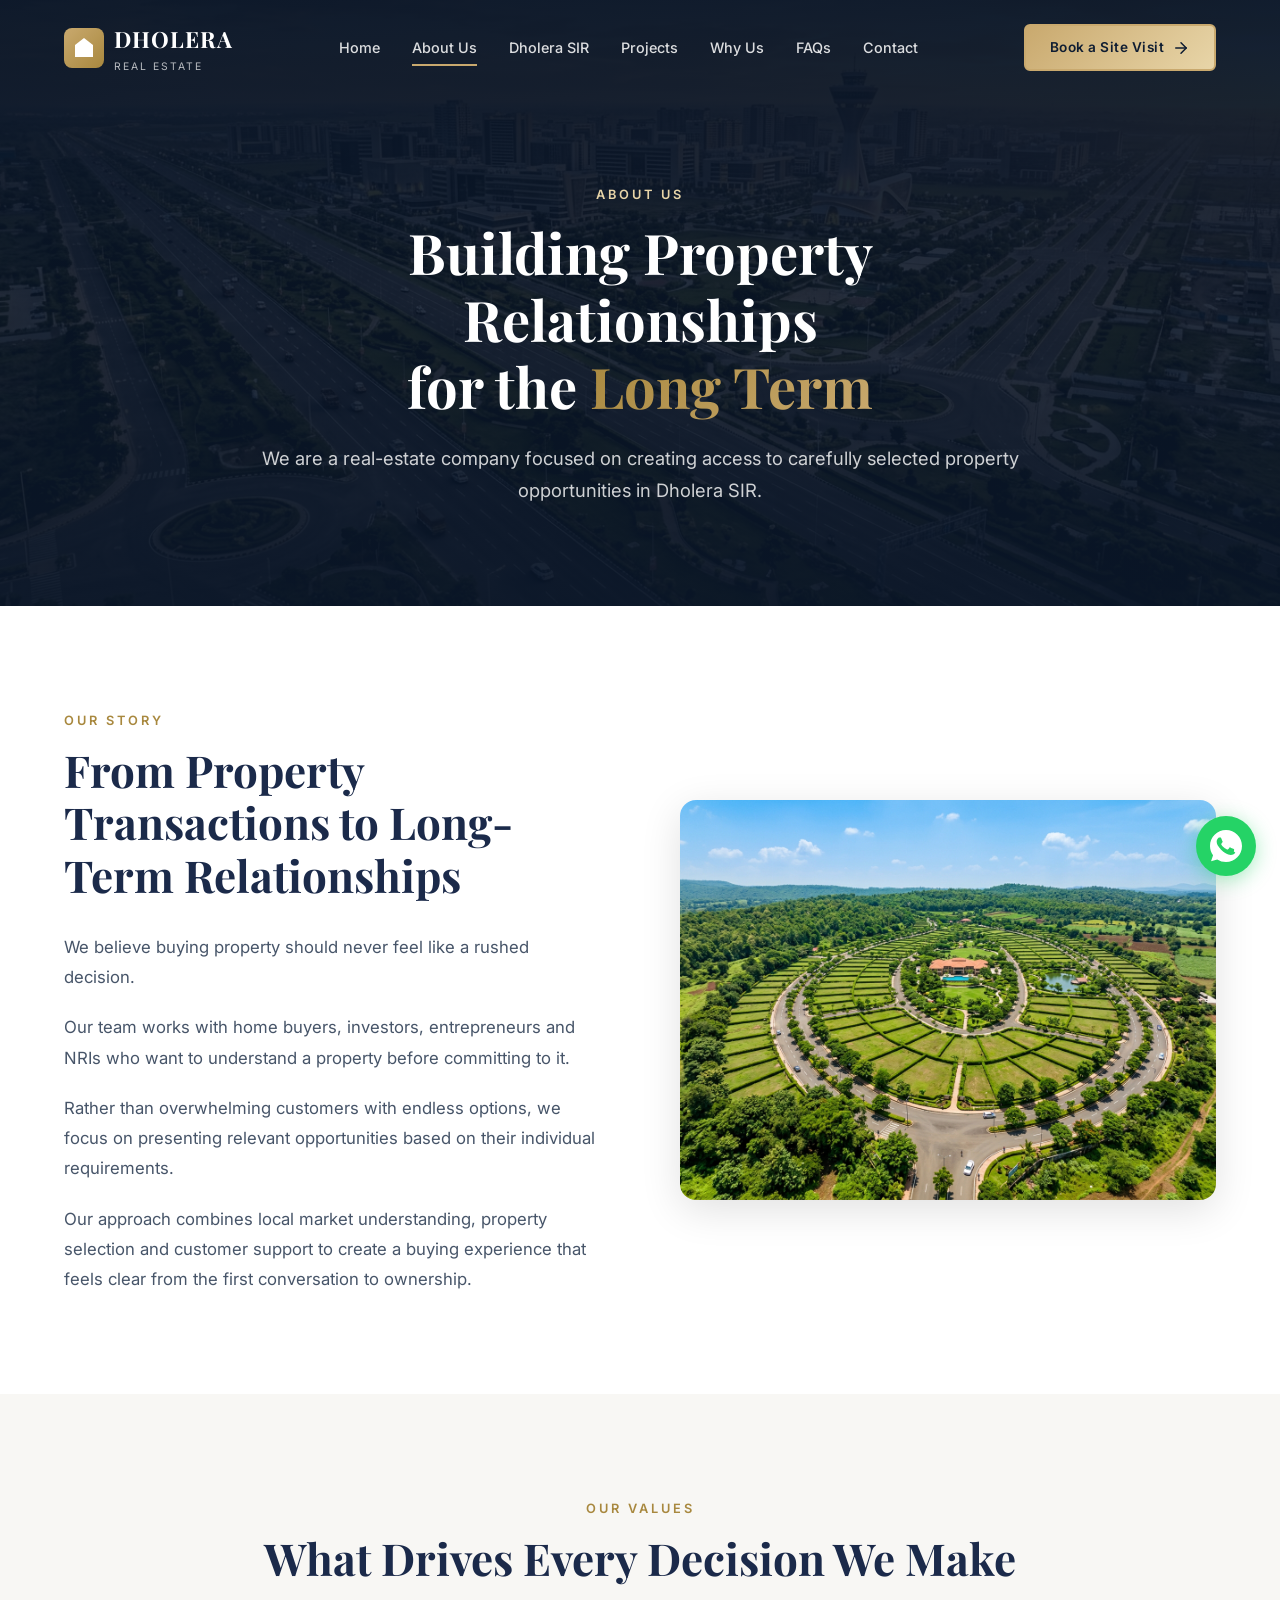
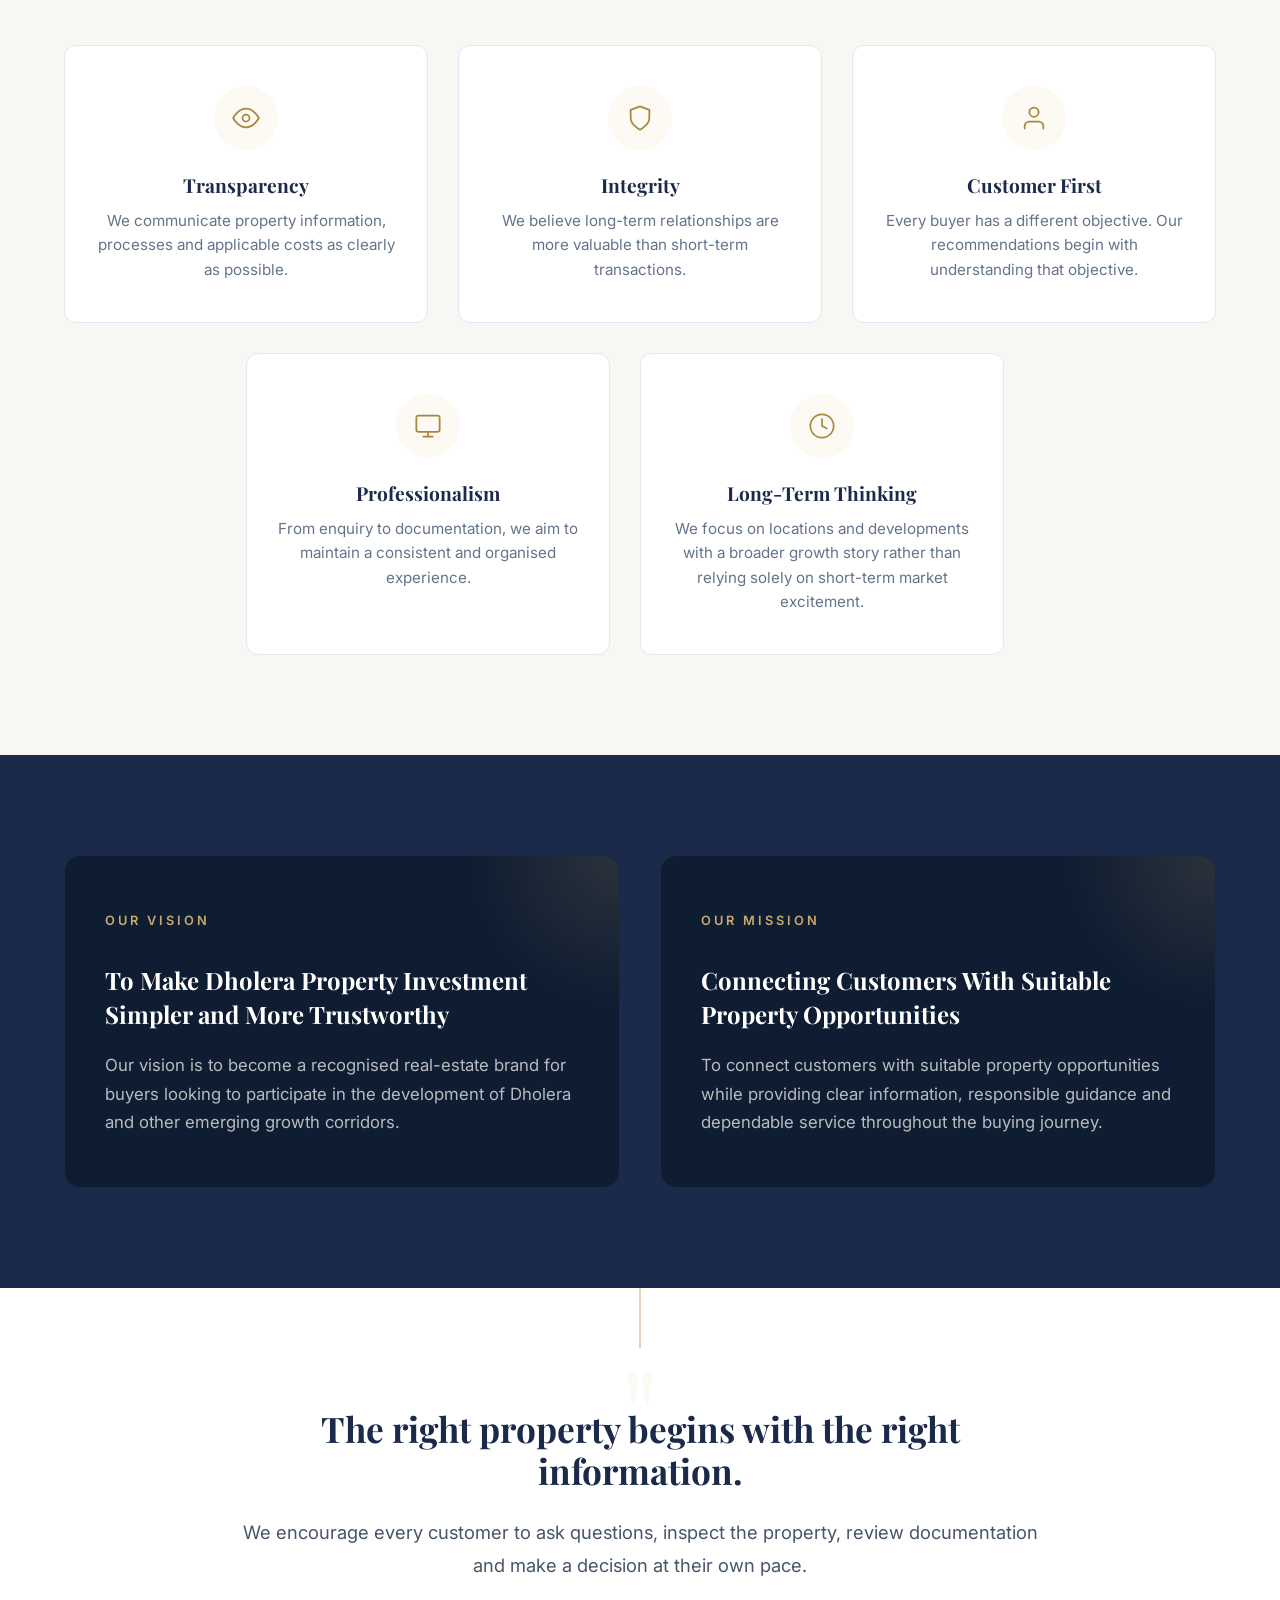
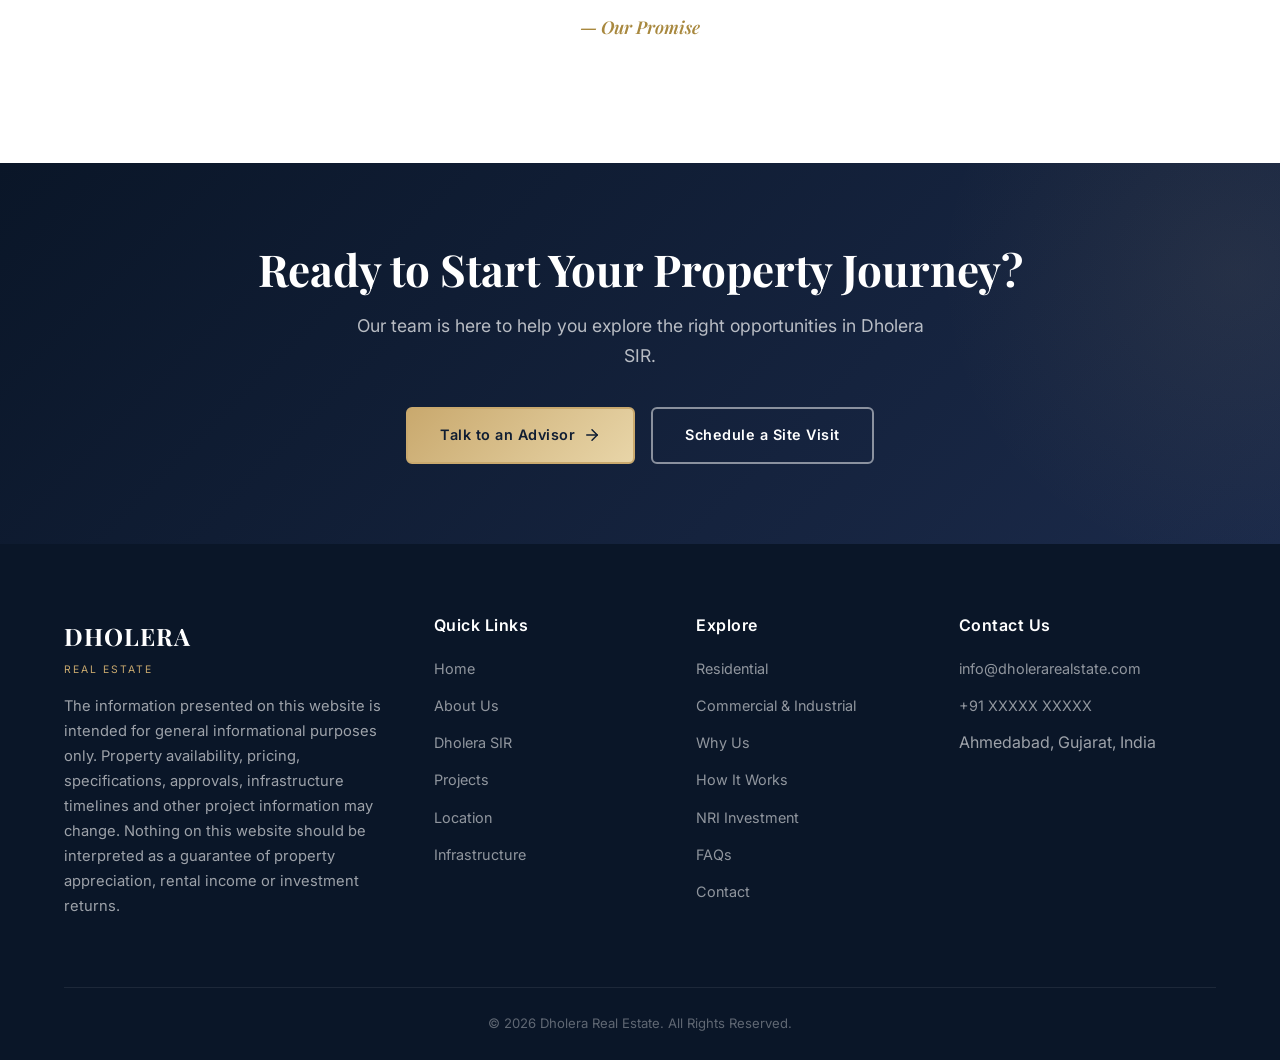
==== about.html @ 93bbe119 "first commit" ====
<!DOCTYPE html>
<html lang="en">
<head>
  <meta charset="UTF-8">
  <meta name="viewport" content="width=device-width, initial-scale=1.0">
  <title>About Us — Dholera Real Estate | Building Property Relationships for the Long Term</title>
  <meta name="description" content="Learn about Dholera Real Estate — our story, values, vision and mission. We focus on creating access to carefully selected property opportunities in Dholera SIR.">

  <!-- Google Fonts -->
  <link rel="preconnect" href="https://fonts.googleapis.com">
  <link rel="preconnect" href="https://fonts.gstatic.com" crossorigin>
  <link href="https://fonts.googleapis.com/css2?family=Inter:wght@300;400;500;600;700&family=Playfair+Display:wght@400;500;600;700&display=swap" rel="stylesheet">

  <!-- Stylesheet -->
  <link rel="stylesheet" href="css/style.css">
  <link rel="stylesheet" href="css/about.css">
</head>
<body>

  <!-- ============ NAVIGATION ============ -->
  <nav class="navbar scrolled" id="navbar">
    <div class="container">
      <a href="index.html" class="logo">
        <div class="logo-icon">
          <svg viewBox="0 0 24 24"><path d="M3 21V9l9-7 9 7v12H3z"/></svg>
        </div>
        <div>
          <div class="logo-text">DHOLERA</div>
          <div class="logo-subtitle">Real Estate</div>
        </div>
      </a>

      <div class="nav-links" id="navLinks">
        <a href="index.html">Home</a>
        <a href="about.html">About Us</a>
        <a href="why-dholera.html">Dholera SIR</a>
        <a href="projects.html">Projects</a>
        <a href="why-choose-us.html">Why Us</a>
        <a href="faqs.html">FAQs</a>
        <a href="contact.html">Contact</a>
      </div>

      <div class="nav-cta">
        <a href="#" class="btn btn-gold">
          Book a Site Visit
          <svg viewBox="0 0 24 24" fill="none" stroke="currentColor" stroke-width="2" stroke-linecap="round" stroke-linejoin="round"><line x1="5" y1="12" x2="19" y2="12"/><polyline points="12 5 19 12 12 19"/></svg>
        </a>
      </div>

      <div class="hamburger" id="hamburger">
        <span></span><span></span><span></span>
      </div>
    </div>
  </nav>

  <!-- ============ PAGE HERO BANNER ============ -->
  <section class="page-hero">
    <div class="page-hero-bg">
      <img src="images/hero-bg.jpg" alt="Dholera Smart City">
    </div>
    <div class="page-hero-overlay"></div>
    <div class="container">
      <div class="page-hero-content">
        <span class="section-label" style="color:var(--gold-light);">About Us</span>
        <h1>Building Property Relationships<br>for the <span class="gold-text">Long Term</span></h1>
        <p>We are a real-estate company focused on creating access to carefully selected property opportunities in Dholera SIR.</p>
      </div>
    </div>
  </section>

  <!-- ============ OUR STORY ============ -->
  <section class="story-section">
    <div class="container">
      <div class="story-grid">
        <div class="story-text reveal-left">
          <span class="section-label">Our Story</span>
          <h2>From Property Transactions to Long-Term Relationships</h2>
          <p>We believe buying property should never feel like a rushed decision.</p>
          <p>
            Our team works with home buyers, investors, entrepreneurs and NRIs who want to understand 
            a property before committing to it.
          </p>
          <p>
            Rather than overwhelming customers with endless options, we focus on presenting relevant 
            opportunities based on their individual requirements.
          </p>
          <p>
            Our approach combines local market understanding, property selection and customer support 
            to create a buying experience that feels clear from the first conversation to ownership.
          </p>
        </div>
        <div class="story-image reveal-right">
          <div class="story-image-wrapper">
            <img src="images/project-horizon-greens.jpg" alt="Dholera property development">
            <div class="story-image-accent"></div>
          </div>
        </div>
      </div>
    </div>
  </section>

  <!-- ============ OUR VALUES ============ -->
  <section class="values-section">
    <div class="container">
      <div class="text-center">
        <span class="section-label reveal">Our Values</span>
        <h2 class="reveal">What Drives Every Decision We Make</h2>
      </div>

      <div class="values-grid stagger">
        <div class="value-card reveal">
          <div class="value-icon">
            <svg viewBox="0 0 24 24" fill="none" stroke="currentColor" stroke-width="1.5" stroke-linecap="round" stroke-linejoin="round"><path d="M1 12s4-8 11-8 11 8 11 8-4 8-11 8-11-8-11-8z"/><circle cx="12" cy="12" r="3"/></svg>
          </div>
          <h3>Transparency</h3>
          <p>We communicate property information, processes and applicable costs as clearly as possible.</p>
        </div>

        <div class="value-card reveal">
          <div class="value-icon">
            <svg viewBox="0 0 24 24" fill="none" stroke="currentColor" stroke-width="1.5" stroke-linecap="round" stroke-linejoin="round"><path d="M12 22s8-4 8-10V5l-8-3-8 3v7c0 6 8 10 8 10z"/></svg>
          </div>
          <h3>Integrity</h3>
          <p>We believe long-term relationships are more valuable than short-term transactions.</p>
        </div>

        <div class="value-card reveal">
          <div class="value-icon">
            <svg viewBox="0 0 24 24" fill="none" stroke="currentColor" stroke-width="1.5" stroke-linecap="round" stroke-linejoin="round"><path d="M20 21v-2a4 4 0 00-4-4H8a4 4 0 00-4 4v2"/><circle cx="12" cy="7" r="4"/></svg>
          </div>
          <h3>Customer First</h3>
          <p>Every buyer has a different objective. Our recommendations begin with understanding that objective.</p>
        </div>

        <div class="value-card reveal">
          <div class="value-icon">
            <svg viewBox="0 0 24 24" fill="none" stroke="currentColor" stroke-width="1.5" stroke-linecap="round" stroke-linejoin="round"><rect x="2" y="3" width="20" height="14" rx="2" ry="2"/><line x1="8" y1="21" x2="16" y2="21"/><line x1="12" y1="17" x2="12" y2="21"/></svg>
          </div>
          <h3>Professionalism</h3>
          <p>From enquiry to documentation, we aim to maintain a consistent and organised experience.</p>
        </div>

        <div class="value-card reveal">
          <div class="value-icon">
            <svg viewBox="0 0 24 24" fill="none" stroke="currentColor" stroke-width="1.5" stroke-linecap="round" stroke-linejoin="round"><circle cx="12" cy="12" r="10"/><polyline points="12 6 12 12 16 14"/></svg>
          </div>
          <h3>Long-Term Thinking</h3>
          <p>We focus on locations and developments with a broader growth story rather than relying solely on short-term market excitement.</p>
        </div>
      </div>
    </div>
  </section>

  <!-- ============ VISION & MISSION ============ -->
  <section class="vision-section">
    <div class="container">
      <div class="vision-grid">
        <div class="vision-card reveal-left">
          <div class="vision-card-accent"></div>
          <span class="section-label">Our Vision</span>
          <h3>To Make Dholera Property Investment Simpler and More Trustworthy</h3>
          <p>
            Our vision is to become a recognised real-estate brand for buyers looking to participate 
            in the development of Dholera and other emerging growth corridors.
          </p>
        </div>

        <div class="vision-card reveal-right">
          <div class="vision-card-accent"></div>
          <span class="section-label">Our Mission</span>
          <h3>Connecting Customers With Suitable Property Opportunities</h3>
          <p>
            To connect customers with suitable property opportunities while providing clear information, 
            responsible guidance and dependable service throughout the buying journey.
          </p>
        </div>
      </div>
    </div>
  </section>

  <!-- ============ OUR PROMISE ============ -->
  <section class="promise-section">
    <div class="container">
      <div class="promise-content reveal">
        <div class="promise-quote-mark">"</div>
        <h2>The right property begins with the right information.</h2>
        <p>
          We encourage every customer to ask questions, inspect the property, review documentation 
          and make a decision at their own pace.
        </p>
        <span class="promise-label">— Our Promise</span>
      </div>
    </div>
  </section>

  <!-- ============ FINAL CTA ============ -->
  <section class="cta-section">
    <div class="container">
      <h2 class="reveal">Ready to Start Your Property Journey?</h2>
      <p class="reveal">
        Our team is here to help you explore the right opportunities in Dholera SIR.
      </p>
      <div class="cta-buttons reveal">
        <a href="#" class="btn btn-gold">
          Talk to an Advisor
          <svg viewBox="0 0 24 24" fill="none" stroke="currentColor" stroke-width="2" stroke-linecap="round" stroke-linejoin="round"><line x1="5" y1="12" x2="19" y2="12"/><polyline points="12 5 19 12 12 19"/></svg>
        </a>
        <a href="#" class="btn btn-outline-white">Schedule a Site Visit</a>
      </div>
    </div>
  </section>

  <!-- ============ FOOTER ============ -->
    <footer class="footer">
    <div class="container">
      <div class="footer-grid">
        <div class="footer-brand">
          <div class="logo-text">DHOLERA</div>
          <span class="logo-subtitle">Real Estate</span>
          <p>The information presented on this website is intended for general informational purposes only. Property availability, pricing, specifications, approvals, infrastructure timelines and other project information may change. Nothing on this website should be interpreted as a guarantee of property appreciation, rental income or investment returns.</p>
        </div>
        <div class="footer-col">
          <h4>Quick Links</h4>
          <ul>
            <li><a href="index.html">Home</a></li>
            <li><a href="about.html">About Us</a></li>
            <li><a href="why-dholera.html">Dholera SIR</a></li>
            <li><a href="projects.html">Projects</a></li>
            <li><a href="location.html">Location</a></li>
            <li><a href="infrastructure.html">Infrastructure</a></li>
          </ul>
        </div>
        <div class="footer-col">
          <h4>Explore</h4>
          <ul>
            <li><a href="residential.html">Residential</a></li>
            <li><a href="commercial-industrial.html">Commercial & Industrial</a></li>
            <li><a href="why-choose-us.html">Why Us</a></li>
            <li><a href="how-it-works.html">How It Works</a></li>
            <li><a href="nri.html">NRI Investment</a></li>
            <li><a href="faqs.html">FAQs</a></li>
            <li><a href="contact.html">Contact</a></li>
          </ul>
        </div>
        <div class="footer-col">
          <h4>Contact Us</h4>
          <ul>
            <li><a href="mailto:info@dholerarealstate.com">info@dholerarealstate.com</a></li>
            <li><a href="tel:+91XXXXXXXXXX">+91 XXXXX XXXXX</a></li>
            <li>Ahmedabad, Gujarat, India</li>
          </ul>
        </div>
      </div>
      <div class="footer-bottom">
        <p>© 2026 Dholera Real Estate. All Rights Reserved.</p>
      </div>
    </div>
  </footer>

  <!-- Floating WhatsApp -->
  <a href="https://wa.me/91XXXXXXXXXX" class="whatsapp-float" target="_blank" aria-label="Chat on WhatsApp">
    <svg viewBox="0 0 32 32"><path d="M16.004 0h-.008C7.174 0 0 7.176 0 16c0 3.5 1.134 6.742 3.06 9.374L1.058 31.37l6.204-1.974A15.89 15.89 0 0016.004 32C24.826 32 32 24.822 32 16S24.826 0 16.004 0zm9.314 22.594c-.39 1.092-1.924 1.998-3.15 2.264-.838.178-1.932.32-5.618-1.208-4.716-1.954-7.748-6.744-7.984-7.058-.226-.314-1.886-2.512-1.886-4.79s1.194-3.4 1.618-3.866c.39-.428.854-.536 1.14-.536.282 0 .566.002.812.016.262.012.614-.1.96.73.358.856 1.216 2.962 1.322 3.178.108.214.18.466.036.748-.142.286-.214.464-.428.714-.214.25-.45.558-.642.75-.214.214-.436.446-.188.876s1.102 1.818 2.366 2.946c1.628 1.45 2.998 1.902 3.424 2.116.426.214.674.178.922-.108.25-.286 1.068-1.244 1.354-1.672.284-.428.568-.356.96-.214.39.142 2.494 1.176 2.922 1.39.426.214.712.322.818.5.108.178.108 1.026-.282 2.118z"/></svg>
  </a>

  <!-- Back to Top -->
  <div class="back-to-top" aria-label="Back to top">
    <svg viewBox="0 0 24 24" fill="none" stroke="currentColor" stroke-width="2.5" stroke-linecap="round" stroke-linejoin="round"><polyline points="18 15 12 9 6 15"/></svg>
  </div>

  <script src="js/main.js"></script>
</body>
</html>
---- css/style.css ----
/* ============================================
   DHOLERA SIR — Premium Real Estate Website
   Light Theme + Navy & Gold Accents
   ============================================ */

/* ---------- CSS Custom Properties ---------- */
:root {
  /* Colors */
  --navy: #1B2A4A;
  --navy-dark: #0F1D32;
  --navy-deep: #0A1628;
  --gold: #C9A96E;
  --gold-light: #E8D5A8;
  --gold-dark: #A8883E;
  --white: #FFFFFF;
  --off-white: #F8F7F4;
  --cream: #FDF9F3;
  --gray-100: #F1F5F9;
  --gray-200: #E2E8F0;
  --gray-300: #CBD5E1;
  --gray-400: #94A3B8;
  --gray-500: #64748B;
  --gray-600: #475569;
  --gray-700: #334155;
  --text-dark: #1E293B;
  --text-body: #475569;

  /* Typography */
  --font-heading: 'Playfair Display', Georgia, serif;
  --font-body: 'Inter', -apple-system, sans-serif;

  /* Spacing */
  --section-padding: 100px 0;
  --container-width: 1200px;

  /* Transitions */
  --transition-fast: 0.3s cubic-bezier(0.4, 0, 0.2, 1);
  --transition-smooth: 0.6s cubic-bezier(0.4, 0, 0.2, 1);

  /* Shadows */
  --shadow-sm: 0 1px 3px rgba(0,0,0,0.08);
  --shadow-md: 0 4px 20px rgba(0,0,0,0.08);
  --shadow-lg: 0 10px 40px rgba(0,0,0,0.12);
  --shadow-gold: 0 4px 20px rgba(201,169,110,0.15);
}

/* ---------- Reset & Base ---------- */
*, *::before, *::after {
  margin: 0;
  padding: 0;
  box-sizing: border-box;
}

html {
  scroll-behavior: smooth;
  font-size: 16px;
}

body {
  font-family: var(--font-body);
  color: var(--text-body);
  background-color: var(--white);
  line-height: 1.7;
  overflow-x: hidden;
  -webkit-font-smoothing: antialiased;
}

img {
  max-width: 100%;
  height: auto;
  display: block;
}

a {
  text-decoration: none;
  color: inherit;
  transition: var(--transition-fast);
}

ul { list-style: none; }

.container {
  max-width: var(--container-width);
  margin: 0 auto;
  padding: 0 24px;
}

/* ---------- Typography ---------- */
h1, h2, h3, h4 {
  font-family: var(--font-heading);
  color: var(--navy);
  line-height: 1.2;
  font-weight: 700;
}

h1 { font-size: clamp(2.5rem, 5vw, 3.5rem); }
h2 { font-size: clamp(2rem, 4vw, 2.75rem); }
h3 { font-size: clamp(1.25rem, 2.5vw, 1.5rem); }

.section-label {
  display: inline-block;
  font-family: var(--font-body);
  font-size: 0.8rem;
  font-weight: 600;
  letter-spacing: 3px;
  text-transform: uppercase;
  color: var(--gold-dark);
  margin-bottom: 12px;
}

.section-subtitle {
  font-size: 1.1rem;
  color: var(--gray-500);
  max-width: 640px;
  margin: 16px auto 0;
  line-height: 1.8;
}

.gold-text {
  color: var(--gold-dark);
  background: linear-gradient(135deg, var(--gold-dark), var(--gold));
  -webkit-background-clip: text;
  -webkit-text-fill-color: transparent;
  background-clip: text;
}

/* ---------- Buttons ---------- */
.btn {
  display: inline-flex;
  align-items: center;
  gap: 8px;
  padding: 14px 32px;
  font-family: var(--font-body);
  font-size: 0.9rem;
  font-weight: 600;
  letter-spacing: 0.5px;
  border-radius: 6px;
  cursor: pointer;
  transition: var(--transition-fast);
  border: 2px solid transparent;
  position: relative;
  overflow: hidden;
}

.btn-primary {
  background: var(--navy);
  color: var(--white);
  border-color: var(--navy);
}

.btn-primary:hover {
  background: var(--navy-dark);
  transform: translateY(-2px);
  box-shadow: 0 6px 24px rgba(27,42,74,0.3);
}

.btn-outline {
  background: transparent;
  color: var(--navy);
  border-color: var(--navy);
}

.btn-outline:hover {
  background: var(--navy);
  color: var(--white);
  transform: translateY(-2px);
}

.btn-gold {
  background: linear-gradient(135deg, var(--gold), var(--gold-light));
  color: var(--navy-dark);
  border-color: var(--gold);
}

.btn-gold:hover {
  background: linear-gradient(135deg, var(--gold-dark), var(--gold));
  transform: translateY(-2px);
  box-shadow: var(--shadow-gold);
}

.btn-white {
  background: var(--white);
  color: var(--navy);
  border-color: var(--white);
}

.btn-white:hover {
  background: transparent;
  color: var(--white);
  border-color: var(--white);
  transform: translateY(-2px);
}

.btn-outline-white {
  background: transparent;
  color: var(--white);
  border-color: rgba(255,255,255,0.5);
}

.btn-outline-white:hover {
  background: var(--white);
  color: var(--navy);
  transform: translateY(-2px);
}

.btn svg {
  width: 18px;
  height: 18px;
  transition: transform var(--transition-fast);
}

.btn:hover svg {
  transform: translateX(4px);
}

/* Shimmer animation for gold buttons */
.btn-gold::after {
  content: '';
  position: absolute;
  top: -50%;
  left: -100%;
  width: 60%;
  height: 200%;
  background: linear-gradient(90deg, transparent, rgba(255,255,255,0.3), transparent);
  transform: skewX(-25deg);
  transition: none;
}

.btn-gold:hover::after {
  animation: shimmer 0.8s ease forwards;
}

@keyframes shimmer {
  to { left: 150%; }
}

/* ============================================
   NAVIGATION
   ============================================ */
.navbar {
  position: fixed;
  top: 0;
  left: 0;
  width: 100%;
  z-index: 1000;
  padding: 20px 0;
  transition: var(--transition-smooth);
}

.navbar.scrolled {
  background: rgba(255,255,255,0.97);
  backdrop-filter: blur(20px);
  padding: 12px 0;
  box-shadow: 0 2px 20px rgba(0,0,0,0.08);
}

.navbar .container {
  display: flex;
  align-items: center;
  justify-content: space-between;
}

.logo {
  display: flex;
  align-items: center;
  gap: 10px;
}

.logo-icon {
  width: 40px;
  height: 40px;
  background: linear-gradient(135deg, var(--gold), var(--gold-dark));
  border-radius: 8px;
  display: flex;
  align-items: center;
  justify-content: center;
}

.logo-icon svg {
  width: 24px;
  height: 24px;
  fill: var(--white);
}

.logo-text {
  font-family: var(--font-heading);
  font-size: 1.4rem;
  font-weight: 700;
  color: var(--white);
  letter-spacing: 1px;
  transition: var(--transition-fast);
}

.logo-subtitle {
  font-size: 0.65rem;
  font-weight: 400;
  letter-spacing: 2px;
  text-transform: uppercase;
  color: rgba(255,255,255,0.7);
  transition: var(--transition-fast);
}

.navbar.scrolled .logo-text { color: var(--navy); }
.navbar.scrolled .logo-subtitle { color: var(--gray-500); }

.nav-links {
  display: flex;
  align-items: center;
  gap: 32px;
}

.nav-links a {
  font-size: 0.9rem;
  font-weight: 500;
  color: rgba(255,255,255,0.85);
  position: relative;
  padding: 4px 0;
}

.nav-links a::after {
  content: '';
  position: absolute;
  bottom: -2px;
  left: 0;
  width: 0;
  height: 2px;
  background: var(--gold);
  transition: width var(--transition-fast);
}

.nav-links a:hover::after,
.nav-links a.active::after {
  width: 100%;
}

.nav-links a:hover { color: var(--white); }

.navbar.scrolled .nav-links a {
  color: var(--gray-600);
}

.navbar.scrolled .nav-links a:hover,
.navbar.scrolled .nav-links a.active {
  color: var(--navy);
}

.nav-cta .btn {
  padding: 10px 24px;
  font-size: 0.85rem;
}

.navbar:not(.scrolled) .nav-cta .btn-gold {
  background: linear-gradient(135deg, var(--gold), var(--gold-light));
  border-color: var(--gold);
  color: var(--navy-dark);
}

/* Hamburger */
.hamburger {
  display: none;
  flex-direction: column;
  gap: 5px;
  cursor: pointer;
  z-index: 1001;
}

.hamburger span {
  width: 28px;
  height: 2.5px;
  background: var(--white);
  border-radius: 4px;
  transition: var(--transition-fast);
}

.navbar.scrolled .hamburger span {
  background: var(--navy);
}

/* ============================================
   HERO SECTION
   ============================================ */
.hero {
  position: relative;
  min-height: 100vh;
  display: flex;
  align-items: center;
  overflow: hidden;
}

.hero-bg {
  position: absolute;
  inset: 0;
  z-index: 0;
}

.hero-bg img {
  width: 100%;
  height: 100%;
  object-fit: cover;
}

.hero-overlay {
  position: absolute;
  inset: 0;
  background: linear-gradient(
    135deg,
    rgba(10,22,40,0.75) 0%,
    rgba(10,22,40,0.5) 40%,
    rgba(10,22,40,0.2) 70%,
    rgba(10,22,40,0.1) 100%
  );
}

.hero-content {
  position: relative;
  z-index: 2;
  max-width: 640px;
  padding-top: 80px;
}

.hero-content h1 {
  color: var(--white);
  margin-bottom: 20px;
  line-height: 1.15;
}

.hero-content h1 .gold-text {
  -webkit-text-fill-color: transparent;
  background: linear-gradient(135deg, var(--gold-light), var(--gold));
  -webkit-background-clip: text;
  background-clip: text;
}

.hero-content .hero-desc {
  color: rgba(255,255,255,0.8);
  font-size: 1.1rem;
  line-height: 1.8;
  margin-bottom: 36px;
  max-width: 520px;
}

.hero-buttons {
  display: flex;
  gap: 16px;
  flex-wrap: wrap;
}

.scroll-indicator {
  position: absolute;
  bottom: 40px;
  left: 50%;
  transform: translateX(-50%);
  z-index: 2;
  display: flex;
  flex-direction: column;
  align-items: center;
  gap: 8px;
  color: rgba(255,255,255,0.6);
  font-size: 0.75rem;
  letter-spacing: 2px;
  text-transform: uppercase;
  animation: bounce 2s ease infinite;
}

.scroll-indicator svg {
  width: 20px;
  height: 20px;
  stroke: rgba(255,255,255,0.6);
}

@keyframes bounce {
  0%, 100% { transform: translateX(-50%) translateY(0); }
  50% { transform: translateX(-50%) translateY(8px); }
}

/* ============================================
   ABOUT / INTRO SECTION
   ============================================ */
.about-section {
  padding: var(--section-padding);
  background: var(--white);
}

.about-grid {
  display: grid;
  grid-template-columns: 1fr 1fr;
  gap: 60px;
  align-items: center;
}

.about-text h2 {
  margin-bottom: 20px;
}

.about-text p {
  margin-bottom: 16px;
  font-size: 1.05rem;
  line-height: 1.8;
}

.about-text .btn {
  margin-top: 12px;
}

/* Feature Cards */
.feature-cards {
  display: grid;
  grid-template-columns: 1fr 1fr;
  gap: 20px;
}

.feature-card {
  background: var(--white);
  border: 1px solid var(--gray-200);
  border-radius: 12px;
  padding: 28px 24px;
  transition: var(--transition-fast);
  position: relative;
  overflow: hidden;
}

.feature-card::before {
  content: '';
  position: absolute;
  top: 0;
  left: 0;
  width: 100%;
  height: 3px;
  background: linear-gradient(90deg, var(--gold), var(--gold-light));
  transform: scaleX(0);
  transform-origin: left;
  transition: transform var(--transition-fast);
}

.feature-card:hover {
  border-color: var(--gold);
  box-shadow: var(--shadow-md);
  transform: translateY(-4px);
}

.feature-card:hover::before {
  transform: scaleX(1);
}

.feature-card-icon {
  width: 48px;
  height: 48px;
  background: var(--cream);
  border-radius: 10px;
  display: flex;
  align-items: center;
  justify-content: center;
  margin-bottom: 16px;
  transition: var(--transition-fast);
}

.feature-card:hover .feature-card-icon {
  background: linear-gradient(135deg, var(--gold), var(--gold-light));
}

.feature-card-icon svg {
  width: 24px;
  height: 24px;
  stroke: var(--gold-dark);
  fill: none;
  stroke-width: 1.5;
  transition: var(--transition-fast);
}

.feature-card:hover .feature-card-icon svg {
  stroke: var(--white);
}

.feature-card h3 {
  font-family: var(--font-body);
  font-size: 1rem;
  font-weight: 600;
  margin-bottom: 8px;
  color: var(--navy);
}

.feature-card p {
  font-size: 0.88rem;
  color: var(--gray-500);
  line-height: 1.6;
}

/* ============================================
   WHY DHOLERA SECTION
   ============================================ */
.why-dholera {
  padding: var(--section-padding);
  background: var(--off-white);
  text-align: center;
}

.why-dholera h2 {
  margin-bottom: 12px;
}

.why-grid {
  display: grid;
  grid-template-columns: repeat(4, 1fr);
  gap: 32px;
  margin-top: 56px;
}

.why-item {
  text-align: center;
  padding: 12px;
}

.why-icon {
  width: 72px;
  height: 72px;
  margin: 0 auto 20px;
  border: 2px solid var(--gold);
  border-radius: 50%;
  display: flex;
  align-items: center;
  justify-content: center;
  transition: var(--transition-fast);
  background: var(--white);
}

.why-icon svg {
  width: 32px;
  height: 32px;
  stroke: var(--gold-dark);
  fill: none;
  stroke-width: 1.5;
  transition: var(--transition-fast);
}

.why-item:hover .why-icon {
  background: linear-gradient(135deg, var(--gold), var(--gold-light));
  transform: scale(1.08);
}

.why-item:hover .why-icon svg {
  stroke: var(--white);
}

.why-item h3 {
  font-family: var(--font-body);
  font-weight: 600;
  font-size: 1rem;
  margin-bottom: 10px;
  color: var(--navy);
}

.why-item p {
  font-size: 0.9rem;
  color: var(--gray-500);
  line-height: 1.65;
}

/* ============================================
   PROPERTY CATEGORIES
   ============================================ */
.categories {
  padding: var(--section-padding);
  background: var(--white);
  text-align: center;
}

.categories-grid {
  display: grid;
  grid-template-columns: repeat(3, 1fr);
  gap: 28px;
  margin-top: 56px;
}

.category-card {
  position: relative;
  border-radius: 16px;
  overflow: hidden;
  height: 380px;
  cursor: pointer;
  group: true;
}

.category-card img {
  width: 100%;
  height: 100%;
  object-fit: cover;
  transition: transform 0.8s cubic-bezier(0.4, 0, 0.2, 1);
}

.category-card:hover img {
  transform: scale(1.08);
}

.category-overlay {
  position: absolute;
  inset: 0;
  background: linear-gradient(
    to top,
    rgba(10,22,40,0.85) 0%,
    rgba(10,22,40,0.3) 50%,
    rgba(10,22,40,0.05) 100%
  );
  display: flex;
  flex-direction: column;
  justify-content: flex-end;
  padding: 32px;
  transition: var(--transition-fast);
}

.category-card:hover .category-overlay {
  background: linear-gradient(
    to top,
    rgba(10,22,40,0.9) 0%,
    rgba(10,22,40,0.4) 50%,
    rgba(10,22,40,0.1) 100%
  );
}

.category-overlay h3 {
  color: var(--white);
  font-size: 1.4rem;
  margin-bottom: 8px;
}

.category-overlay p {
  color: rgba(255,255,255,0.75);
  font-size: 0.92rem;
  line-height: 1.6;
  margin-bottom: 16px;
}

.category-link {
  display: inline-flex;
  align-items: center;
  gap: 6px;
  color: var(--gold-light);
  font-weight: 600;
  font-size: 0.9rem;
  letter-spacing: 0.5px;
}

.category-link svg {
  width: 18px;
  height: 18px;
  stroke: var(--gold-light);
  transition: transform var(--transition-fast);
}

.category-card:hover .category-link svg {
  transform: translateX(6px);
}

/* ============================================
   FEATURED PROJECTS
   ============================================ */
.projects {
  padding: var(--section-padding);
  background: var(--off-white);
}

.projects-header {
  display: flex;
  justify-content: space-between;
  align-items: flex-end;
  margin-bottom: 48px;
}

.projects-header h2 { margin-bottom: 0; }

.projects-grid {
  display: grid;
  grid-template-columns: repeat(3, 1fr);
  gap: 28px;
}

.project-card {
  background: var(--white);
  border-radius: 16px;
  overflow: hidden;
  border: 1px solid var(--gray-200);
  transition: var(--transition-fast);
}

.project-card:hover {
  transform: translateY(-8px);
  box-shadow: var(--shadow-lg);
  border-color: var(--gold);
}

.project-card-image {
  height: 240px;
  overflow: hidden;
  position: relative;
}

.project-card-image img {
  width: 100%;
  height: 100%;
  object-fit: cover;
  transition: transform 0.6s ease;
}

.project-card:hover .project-card-image img {
  transform: scale(1.06);
}

.project-card-body {
  padding: 24px;
}

.project-card-body h3 {
  margin-bottom: 10px;
  font-size: 1.25rem;
}

.project-card-body p {
  font-size: 0.92rem;
  color: var(--gray-500);
  line-height: 1.65;
  margin-bottom: 20px;
}

.project-link {
  display: inline-flex;
  align-items: center;
  gap: 6px;
  color: var(--gold-dark);
  font-weight: 600;
  font-size: 0.9rem;
}

.project-link svg {
  width: 18px;
  height: 18px;
  stroke: var(--gold-dark);
  transition: transform var(--transition-fast);
}

.project-card:hover .project-link svg {
  transform: translateX(6px);
}

/* ============================================
   WHY CHOOSE US / PROCESS
   ============================================ */
.process {
  padding: var(--section-padding);
  background: var(--white);
  text-align: center;
}

.process-steps {
  display: grid;
  grid-template-columns: repeat(5, 1fr);
  gap: 12px;
  margin-top: 56px;
  position: relative;
}

/* Connecting line */
.process-steps::before {
  content: '';
  position: absolute;
  top: 36px;
  left: 10%;
  width: 80%;
  height: 2px;
  background: linear-gradient(90deg, var(--gold-light), var(--gold), var(--gold-light));
}

.process-step {
  position: relative;
  z-index: 1;
}

.step-number {
  width: 72px;
  height: 72px;
  margin: 0 auto 20px;
  background: var(--white);
  border: 2px solid var(--gold);
  border-radius: 50%;
  display: flex;
  align-items: center;
  justify-content: center;
  font-family: var(--font-heading);
  font-size: 1.5rem;
  font-weight: 700;
  color: var(--gold-dark);
  transition: var(--transition-fast);
}

.process-step:hover .step-number {
  background: linear-gradient(135deg, var(--gold), var(--gold-light));
  color: var(--white);
  transform: scale(1.1);
  box-shadow: var(--shadow-gold);
}

.process-step h3 {
  font-family: var(--font-body);
  font-size: 1.05rem;
  font-weight: 700;
  color: var(--navy);
  margin-bottom: 8px;
}

.process-step p {
  font-size: 0.85rem;
  color: var(--gray-500);
  line-height: 1.6;
  padding: 0 8px;
}

/* ============================================
   FINAL CTA SECTION
   ============================================ */
.cta-section {
  padding: 80px 0;
  background: linear-gradient(135deg, var(--navy-deep), var(--navy));
  text-align: center;
  position: relative;
  overflow: hidden;
}

.cta-section::before {
  content: '';
  position: absolute;
  top: -50%;
  right: -20%;
  width: 600px;
  height: 600px;
  background: radial-gradient(circle, rgba(201,169,110,0.08), transparent 70%);
  border-radius: 50%;
}

.cta-section h2 {
  color: var(--white);
  margin-bottom: 16px;
}

.cta-section p {
  color: rgba(255,255,255,0.7);
  font-size: 1.1rem;
  max-width: 600px;
  margin: 0 auto 36px;
  line-height: 1.7;
}

.cta-buttons {
  display: flex;
  gap: 16px;
  justify-content: center;
  flex-wrap: wrap;
}

/* ============================================
   FOOTER
   ============================================ */
.footer {
  background: var(--navy-deep);
  color: rgba(255,255,255,0.6);
  padding: 72px 0 0;
}

.footer-grid {
  display: grid;
  grid-template-columns: 1.5fr 1fr 1fr 1.2fr;
  gap: 48px;
  padding-bottom: 48px;
  border-bottom: 1px solid rgba(255,255,255,0.08);
}

.footer-brand .logo-text {
  color: var(--white);
  font-size: 1.5rem;
  margin-bottom: 4px;
}

.footer-brand .logo-subtitle {
  color: var(--gold);
  margin-bottom: 16px;
  display: block;
}

.footer-brand p {
  font-size: 0.92rem;
  line-height: 1.7;
  margin-bottom: 20px;
}

.social-links {
  display: flex;
  gap: 12px;
}

.social-links a {
  width: 40px;
  height: 40px;
  border: 1px solid rgba(255,255,255,0.15);
  border-radius: 8px;
  display: flex;
  align-items: center;
  justify-content: center;
  transition: var(--transition-fast);
}

.social-links a:hover {
  background: var(--gold);
  border-color: var(--gold);
}

.social-links svg {
  width: 18px;
  height: 18px;
  fill: rgba(255,255,255,0.6);
}

.social-links a:hover svg {
  fill: var(--navy-deep);
}

.footer-col h4 {
  font-family: var(--font-body);
  font-size: 1rem;
  font-weight: 600;
  color: var(--white);
  margin-bottom: 20px;
  letter-spacing: 0.5px;
}

.footer-col ul li {
  margin-bottom: 10px;
}

.footer-col ul li a {
  font-size: 0.9rem;
  color: rgba(255,255,255,0.55);
  transition: var(--transition-fast);
}

.footer-col ul li a:hover {
  color: var(--gold-light);
  padding-left: 4px;
}

.footer-contact li {
  display: flex;
  align-items: flex-start;
  gap: 12px;
  margin-bottom: 16px !important;
}

.footer-contact li svg {
  width: 18px;
  height: 18px;
  stroke: var(--gold);
  flex-shrink: 0;
  margin-top: 3px;
}

.footer-contact li span {
  font-size: 0.9rem;
  line-height: 1.5;
}

.footer-bottom {
  padding: 24px 0;
  text-align: center;
}

.footer-bottom p {
  font-size: 0.82rem;
  line-height: 1.8;
  color: rgba(255,255,255,0.35);
}

/* ============================================
   FLOATING WHATSAPP
   ============================================ */
.whatsapp-float {
  position: fixed;
  bottom: 24px;
  right: 24px;
  z-index: 999;
  width: 60px;
  height: 60px;
  background: #25D366;
  border-radius: 50%;
  display: flex;
  align-items: center;
  justify-content: center;
  box-shadow: 0 4px 20px rgba(37,211,102,0.4);
  transition: var(--transition-fast);
  animation: pulse-whatsapp 2s ease infinite;
}

.whatsapp-float:hover {
  transform: scale(1.1);
  box-shadow: 0 6px 30px rgba(37,211,102,0.5);
}

.whatsapp-float svg {
  width: 32px;
  height: 32px;
  fill: white;
}

@keyframes pulse-whatsapp {
  0%, 100% { box-shadow: 0 4px 20px rgba(37,211,102,0.4); }
  50% { box-shadow: 0 4px 30px rgba(37,211,102,0.6), 0 0 0 10px rgba(37,211,102,0.1); }
}

/* ============================================
   BACK TO TOP
   ============================================ */
.back-to-top {
  position: fixed;
  bottom: 24px;
  right: 96px;
  z-index: 998;
  width: 44px;
  height: 44px;
  background: var(--navy);
  border-radius: 50%;
  display: flex;
  align-items: center;
  justify-content: center;
  opacity: 0;
  visibility: hidden;
  transition: var(--transition-fast);
  cursor: pointer;
  box-shadow: var(--shadow-md);
}

.back-to-top.visible {
  opacity: 1;
  visibility: visible;
}

.back-to-top:hover {
  background: var(--gold-dark);
  transform: translateY(-3px);
}

.back-to-top svg {
  width: 20px;
  height: 20px;
  stroke: var(--white);
}

/* ============================================
   SCROLL ANIMATIONS
   ============================================ */
.reveal {
  opacity: 0;
  transform: translateY(40px);
  transition: opacity 0.8s cubic-bezier(0.4, 0, 0.2, 1),
              transform 0.8s cubic-bezier(0.4, 0, 0.2, 1);
}

.reveal.visible {
  opacity: 1;
  transform: translateY(0);
}

.reveal-left {
  opacity: 0;
  transform: translateX(-40px);
  transition: opacity 0.8s ease, transform 0.8s ease;
}

.reveal-left.visible {
  opacity: 1;
  transform: translateX(0);
}

.reveal-right {
  opacity: 0;
  transform: translateX(40px);
  transition: opacity 0.8s ease, transform 0.8s ease;
}

.reveal-right.visible {
  opacity: 1;
  transform: translateX(0);
}

/* Stagger delays for children */
.stagger > *:nth-child(1) { transition-delay: 0s; }
.stagger > *:nth-child(2) { transition-delay: 0.1s; }
.stagger > *:nth-child(3) { transition-delay: 0.2s; }
.stagger > *:nth-child(4) { transition-delay: 0.3s; }
.stagger > *:nth-child(5) { transition-delay: 0.4s; }

/* ============================================
   RESPONSIVE
   ============================================ */
@media (max-width: 1024px) {
  .nav-links { display: none; }
  .hamburger { display: flex; }
  
  .nav-links.active {
    display: flex;
    flex-direction: column;
    position: fixed;
    top: 0;
    left: 0;
    width: 100%;
    height: 100vh;
    background: var(--navy-deep);
    justify-content: center;
    align-items: center;
    gap: 24px;
    z-index: 1000;
  }
  
  .nav-links.active a {
    color: var(--white);
    font-size: 1.2rem;
  }

  .about-grid { grid-template-columns: 1fr; gap: 40px; }
  .why-grid { grid-template-columns: repeat(2, 1fr); }
  .categories-grid { grid-template-columns: 1fr 1fr; }
  .projects-grid { grid-template-columns: 1fr 1fr; }
  .process-steps { grid-template-columns: repeat(3, 1fr); gap: 32px; }
  .process-steps::before { display: none; }
  .footer-grid { grid-template-columns: 1fr 1fr; }
}

@media (max-width: 768px) {
  :root { --section-padding: 72px 0; }
  
  .hero-content { padding-top: 100px; }
  .hero-content h1 { font-size: 2.2rem; }
  .hero-buttons { flex-direction: column; }
  .hero-buttons .btn { width: 100%; justify-content: center; }
  
  .feature-cards { grid-template-columns: 1fr; }
  .why-grid { grid-template-columns: 1fr 1fr; }
  .categories-grid { grid-template-columns: 1fr; }
  .category-card { height: 300px; }
  .projects-grid { grid-template-columns: 1fr; }
  .projects-header { flex-direction: column; align-items: flex-start; gap: 16px; }
  .process-steps { grid-template-columns: repeat(2, 1fr); }
  .footer-grid { grid-template-columns: 1fr; gap: 36px; }
  .cta-buttons { flex-direction: column; align-items: center; }
  .cta-buttons .btn { width: 80%; justify-content: center; }
}

@media (max-width: 480px) {
  .why-grid { grid-template-columns: 1fr; }
  .process-steps { grid-template-columns: 1fr; }
  .hero-content h1 { font-size: 1.9rem; }
}
---- css/about.css ----
/* ============================================
   ABOUT US PAGE — Specific Styles
   ============================================ */

/* ---------- Page Hero Banner ---------- */
.page-hero {
  position: relative;
  padding: 180px 0 100px;
  background: var(--navy-deep);
  min-height: 50vh;
  display: flex;
  align-items: center;
  overflow: hidden;
}

.page-hero-bg {
  position: absolute;
  inset: 0;
  z-index: 0;
  opacity: 0.3;
}

.page-hero-bg img {
  width: 100%;
  height: 100%;
  object-fit: cover;
  filter: grayscale(40%) contrast(1.2);
}

.page-hero-overlay {
  position: absolute;
  inset: 0;
  background: linear-gradient(
    to bottom,
    rgba(10,22,40,0.9) 0%,
    rgba(10,22,40,0.6) 50%,
    rgba(10,22,40,0.85) 100%
  );
  z-index: 1;
}

.page-hero-content {
  position: relative;
  z-index: 2;
  max-width: 800px;
  text-align: center;
  margin: 0 auto;
}

.page-hero-content h1 {
  color: var(--white);
  margin-bottom: 24px;
}

.page-hero-content p {
  font-size: 1.15rem;
  color: rgba(255,255,255,0.8);
  line-height: 1.7;
}


/* ---------- Our Story Section ---------- */
.story-section {
  padding: var(--section-padding);
  background: var(--white);
}

.story-grid {
  display: grid;
  grid-template-columns: 1fr 1fr;
  gap: 80px;
  align-items: center;
}

.story-text h2 {
  margin-bottom: 30px;
}

.story-text p {
  font-size: 1.05rem;
  line-height: 1.8;
  margin-bottom: 20px;
  color: var(--gray-600);
}

.story-text p:last-child {
  margin-bottom: 0;
}

.story-image {
  position: relative;
}

.story-image-wrapper {
  position: relative;
  border-radius: 16px;
  overflow: hidden;
  box-shadow: var(--shadow-lg);
}

.story-image-wrapper img {
  width: 100%;
  height: auto;
  display: block;
}

.story-image-accent {
  position: absolute;
  bottom: -20px;
  left: -20px;
  width: 60%;
  height: 40%;
  background: var(--off-white);
  border: 1px solid var(--gold);
  z-index: -1;
  border-radius: 16px;
}


/* ---------- Our Values Section ---------- */
.values-section {
  padding: var(--section-padding);
  background: var(--off-white);
}

.text-center {
  text-align: center;
  margin-bottom: 60px;
}

.values-grid {
  display: grid;
  grid-template-columns: repeat(auto-fit, minmax(300px, 1fr));
  gap: 30px;
  justify-content: center;
}

/* Make last two items center if in 3-column grid */
@media (min-width: 1024px) {
  .values-grid .value-card:nth-child(4) {
    grid-column: 1 / span 1;
    transform: translateX(50%);
  }
  .values-grid .value-card:nth-child(5) {
    grid-column: 2 / span 1;
    transform: translateX(50%);
  }
}

.value-card {
  background: var(--white);
  padding: 40px 30px;
  border-radius: 12px;
  border: 1px solid var(--gray-200);
  transition: var(--transition-fast);
  text-align: center;
}

.value-card:hover {
  border-color: var(--gold);
  box-shadow: var(--shadow-md);
  transform: translateY(-5px);
}

.value-icon {
  width: 64px;
  height: 64px;
  background: var(--cream);
  border-radius: 50%;
  display: flex;
  align-items: center;
  justify-content: center;
  margin: 0 auto 24px;
  transition: var(--transition-fast);
}

.value-card:hover .value-icon {
  background: linear-gradient(135deg, var(--gold), var(--gold-light));
}

.value-icon svg {
  width: 28px;
  height: 28px;
  stroke: var(--gold-dark);
  transition: var(--transition-fast);
}

.value-card:hover .value-icon svg {
  stroke: var(--white);
}

.value-card h3 {
  font-size: 1.2rem;
  margin-bottom: 12px;
}

.value-card p {
  font-size: 0.95rem;
  color: var(--gray-500);
  line-height: 1.6;
}


/* ---------- Vision & Mission Section ---------- */
.vision-section {
  padding: var(--section-padding);
  background: var(--navy);
  color: var(--white);
}

.vision-grid {
  display: grid;
  grid-template-columns: 1fr 1fr;
  gap: 40px;
}

.vision-card {
  background: var(--navy-dark);
  padding: 50px 40px;
  border-radius: 16px;
  position: relative;
  overflow: hidden;
  border: 1px solid rgba(255,255,255,0.05);
  z-index: 1;
}

.vision-card-accent {
  position: absolute;
  top: 0;
  right: 0;
  width: 150px;
  height: 150px;
  background: radial-gradient(circle at top right, rgba(201,169,110,0.15), transparent 70%);
  z-index: -1;
}

.vision-card .section-label {
  color: var(--gold);
}

.vision-card h3 {
  color: var(--white);
  font-size: 1.5rem;
  margin: 20px 0;
  line-height: 1.4;
}

.vision-card p {
  color: rgba(255,255,255,0.7);
  font-size: 1.05rem;
  line-height: 1.7;
}


/* ---------- Our Promise Section ---------- */
.promise-section {
  padding: 120px 0;
  background: var(--white);
  text-align: center;
  position: relative;
}

.promise-section::before {
  content: '';
  position: absolute;
  top: 0;
  left: 50%;
  transform: translateX(-50%);
  width: 1px;
  height: 60px;
  background: var(--gold);
}

.promise-content {
  max-width: 800px;
  margin: 0 auto;
  position: relative;
}

.promise-quote-mark {
  font-family: var(--font-heading);
  font-size: 8rem;
  line-height: 1;
  color: var(--cream);
  position: absolute;
  top: -60px;
  left: 50%;
  transform: translateX(-50%);
  z-index: -1;
}

.promise-content h2 {
  font-size: 2.2rem;
  margin-bottom: 24px;
}

.promise-content p {
  font-size: 1.15rem;
  color: var(--gray-600);
  line-height: 1.8;
  margin-bottom: 30px;
}

.promise-label {
  font-family: var(--font-heading);
  font-style: italic;
  font-size: 1.1rem;
  color: var(--gold-dark);
  font-weight: 600;
}


/* ---------- Responsive ---------- */
@media (max-width: 1024px) {
  .story-grid {
    grid-template-columns: 1fr;
    gap: 50px;
  }
  .vision-grid {
    grid-template-columns: 1fr;
  }
  .values-grid .value-card:nth-child(4),
  .values-grid .value-card:nth-child(5) {
    transform: none;
    grid-column: auto;
  }
}

@media (max-width: 768px) {
  .page-hero {
    padding: 140px 0 80px;
  }
  .page-hero-content h1 {
    font-size: 2.2rem;
  }
  .promise-content h2 {
    font-size: 1.8rem;
  }
}
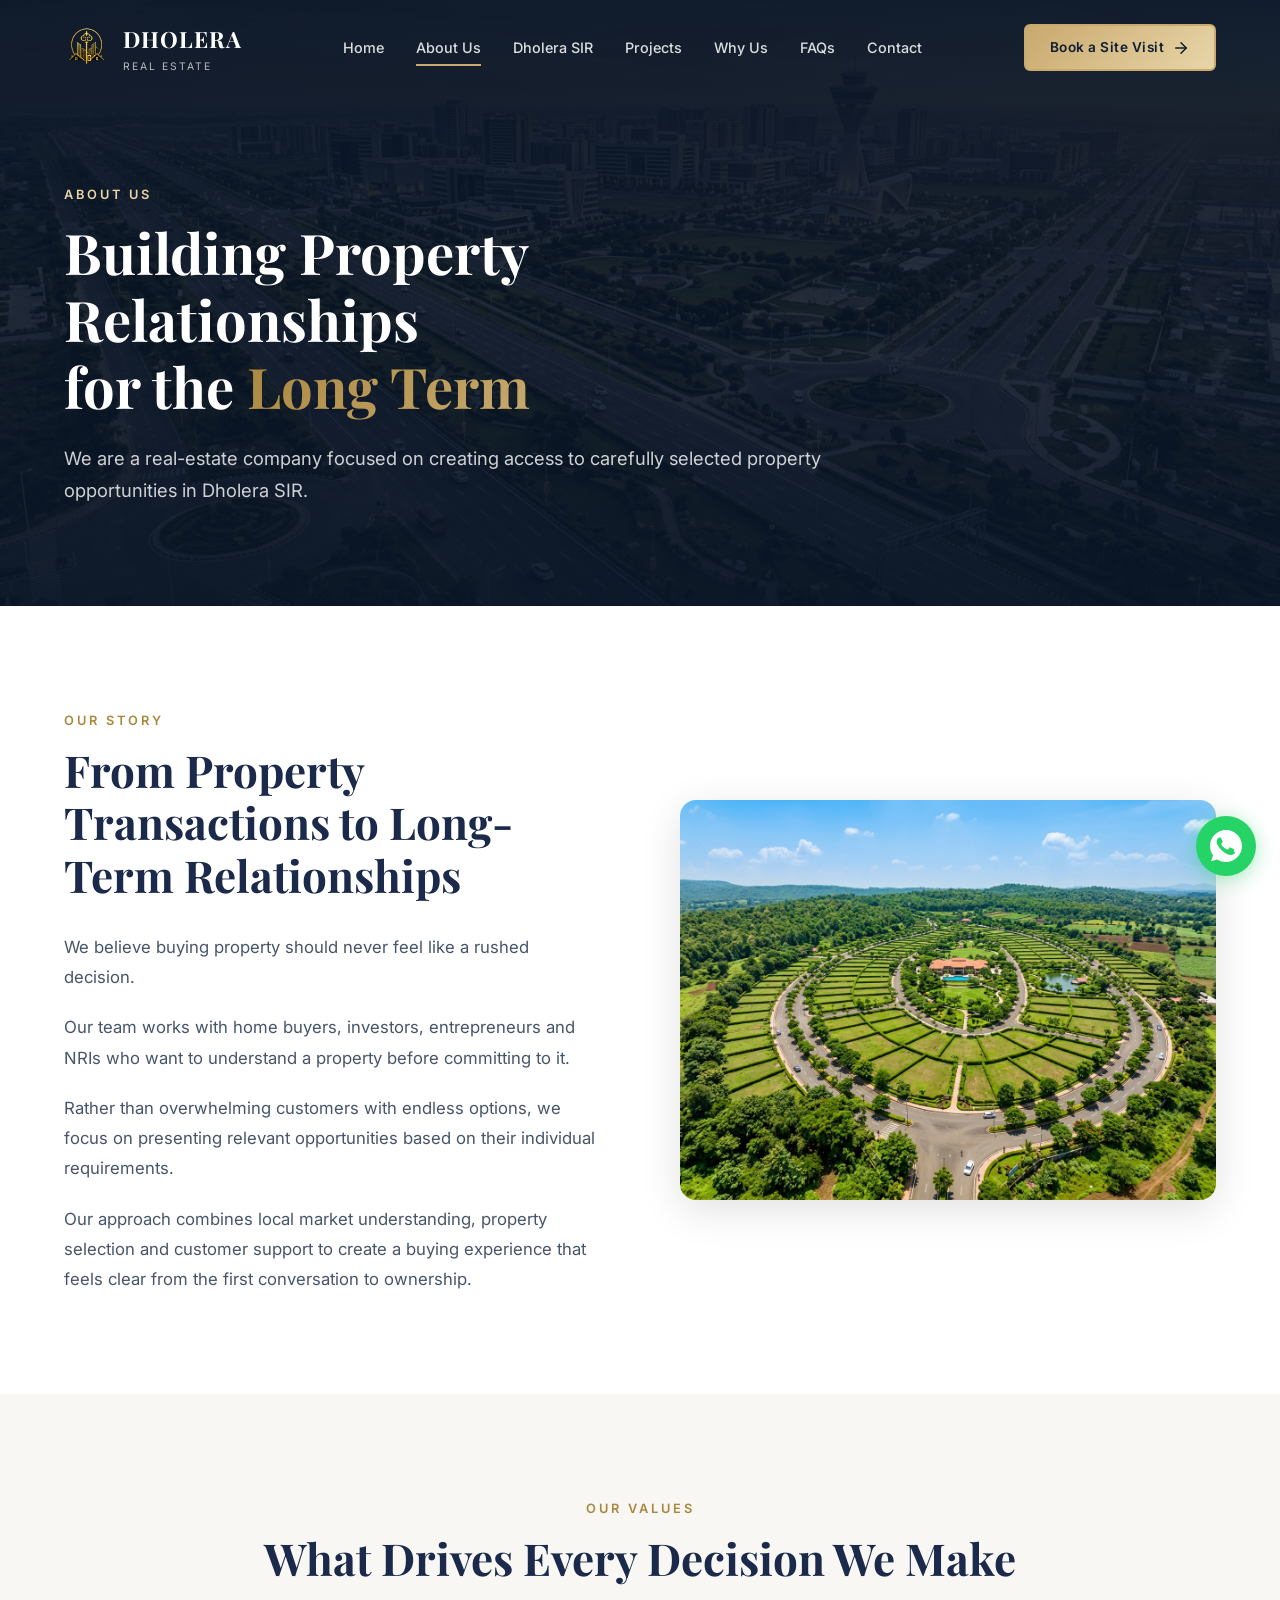
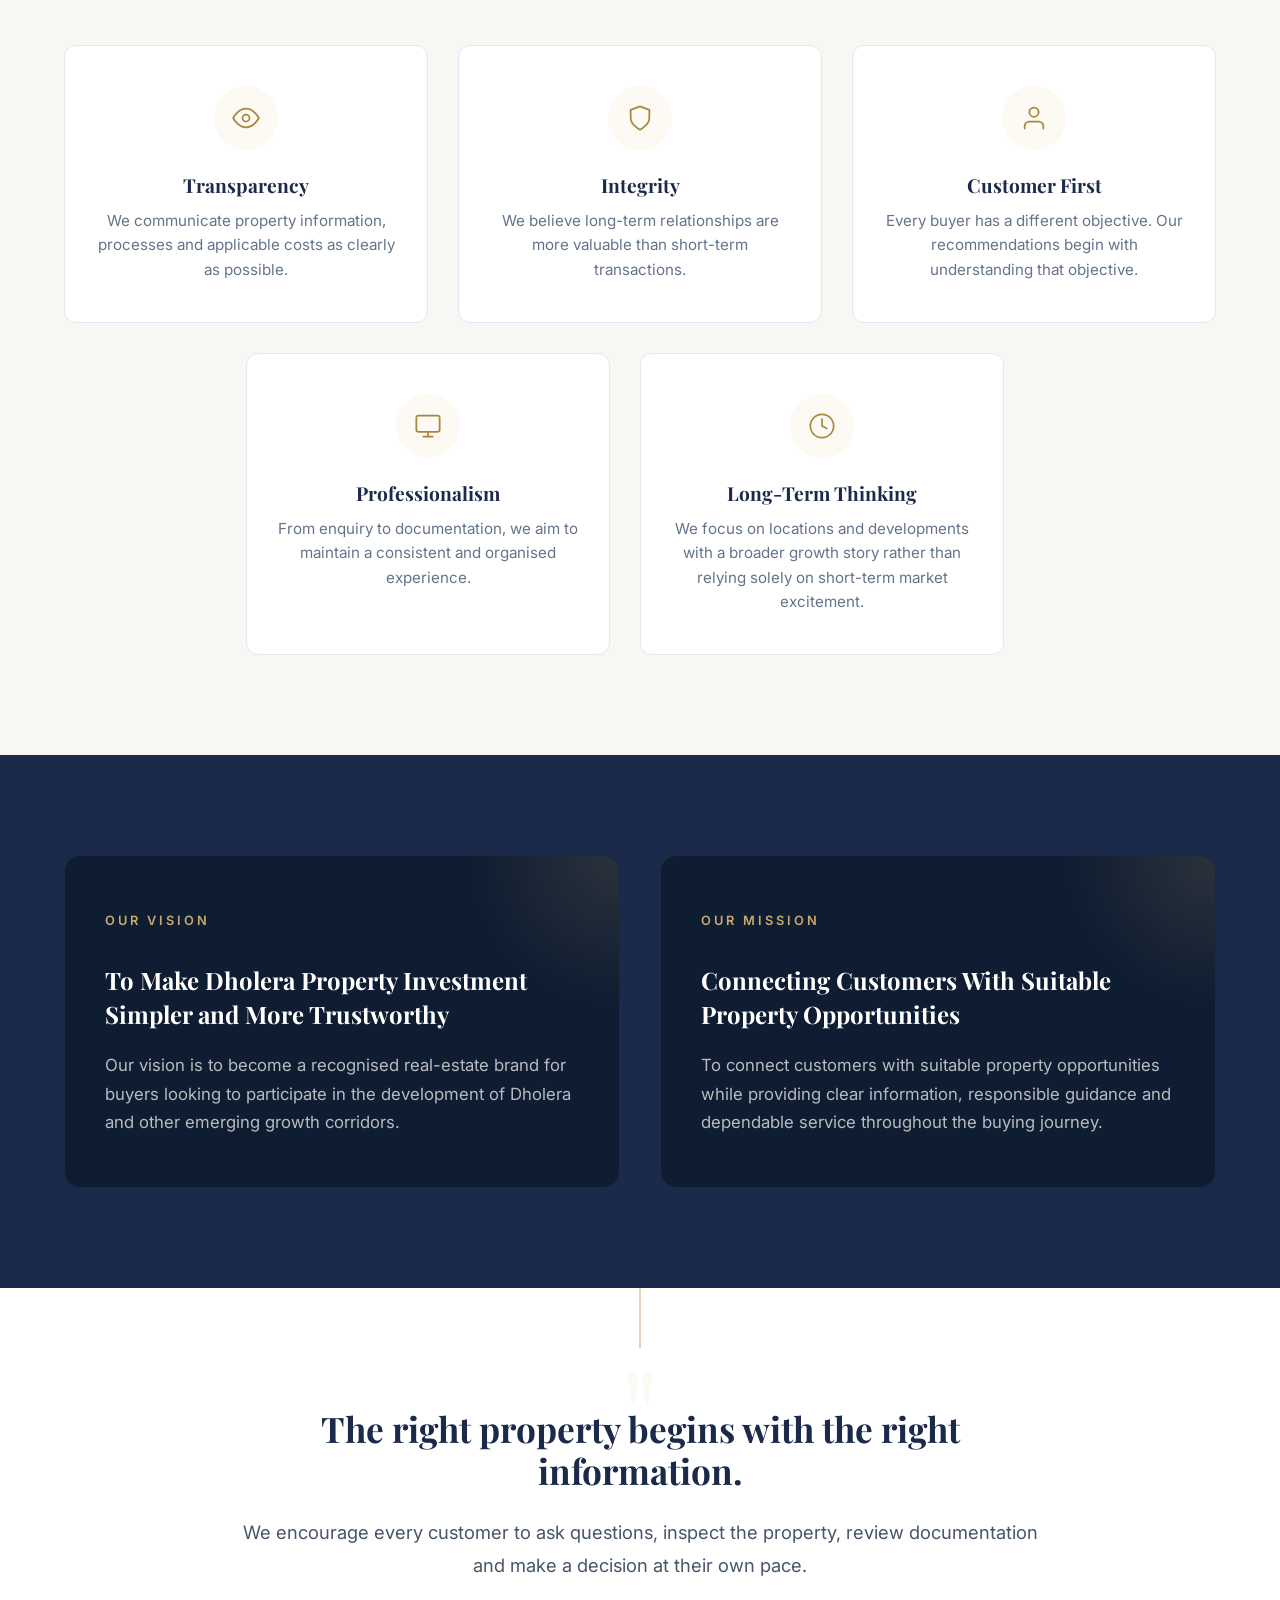
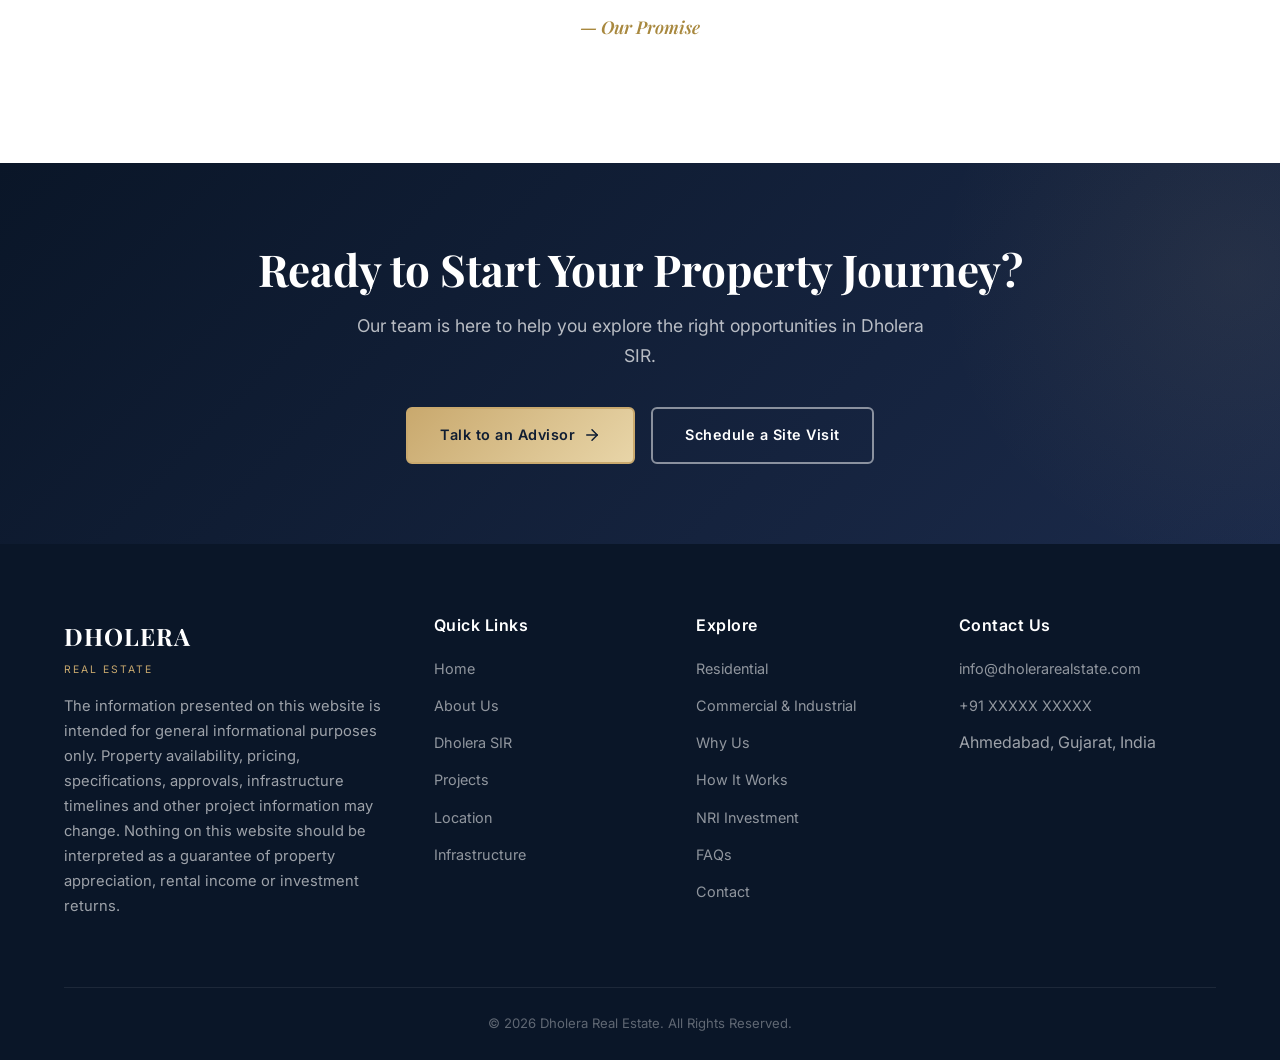
==== commit c90e4b30: "Update logo and fix mobile navigation button layout" ====
--- a/about.html
+++ b/about.html
@@ -21,9 +21,7 @@
   <nav class="navbar scrolled" id="navbar">
     <div class="container">
       <a href="index.html" class="logo">
-        <div class="logo-icon">
-          <svg viewBox="0 0 24 24"><path d="M3 21V9l9-7 9 7v12H3z"/></svg>
-        </div>
+        <img src="images/golden%20key%20png.png" alt="Logo" class="logo-icon-img">
         <div>
           <div class="logo-text">DHOLERA</div>
           <div class="logo-subtitle">Real Estate</div>
--- a/css/style.css
+++ b/css/style.css
@@ -80,6 +80,7 @@
 ul { list-style: none; }
 
 .container {
+  width: 100%;
   max-width: var(--container-width);
   margin: 0 auto;
   padding: 0 24px;
@@ -140,6 +141,7 @@
   border: 2px solid transparent;
   position: relative;
   overflow: hidden;
+  white-space: nowrap;
 }
 
 .btn-primary {
@@ -280,6 +282,13 @@
   width: 24px;
   height: 24px;
   fill: var(--white);
+}
+
+.logo-icon-img {
+  width: 45px;
+  height: auto;
+  object-fit: contain;
+  margin-right: 4px;
 }
 
 .logo-text {
@@ -1215,6 +1224,15 @@
     z-index: 1000;
   }
   
+  .nav-cta .btn {
+    padding: 8px 16px;
+    font-size: 0.8rem;
+  }
+  
+  .nav-cta .btn svg {
+    display: none;
+  }
+  
   .nav-links.active a {
     color: var(--white);
     font-size: 1.2rem;
--- a/css/about.css
+++ b/css/about.css
@@ -43,8 +43,8 @@
   position: relative;
   z-index: 2;
   max-width: 800px;
-  text-align: center;
-  margin: 0 auto;
+  text-align: left;
+  margin: 0;
 }
 
 .page-hero-content h1 {
